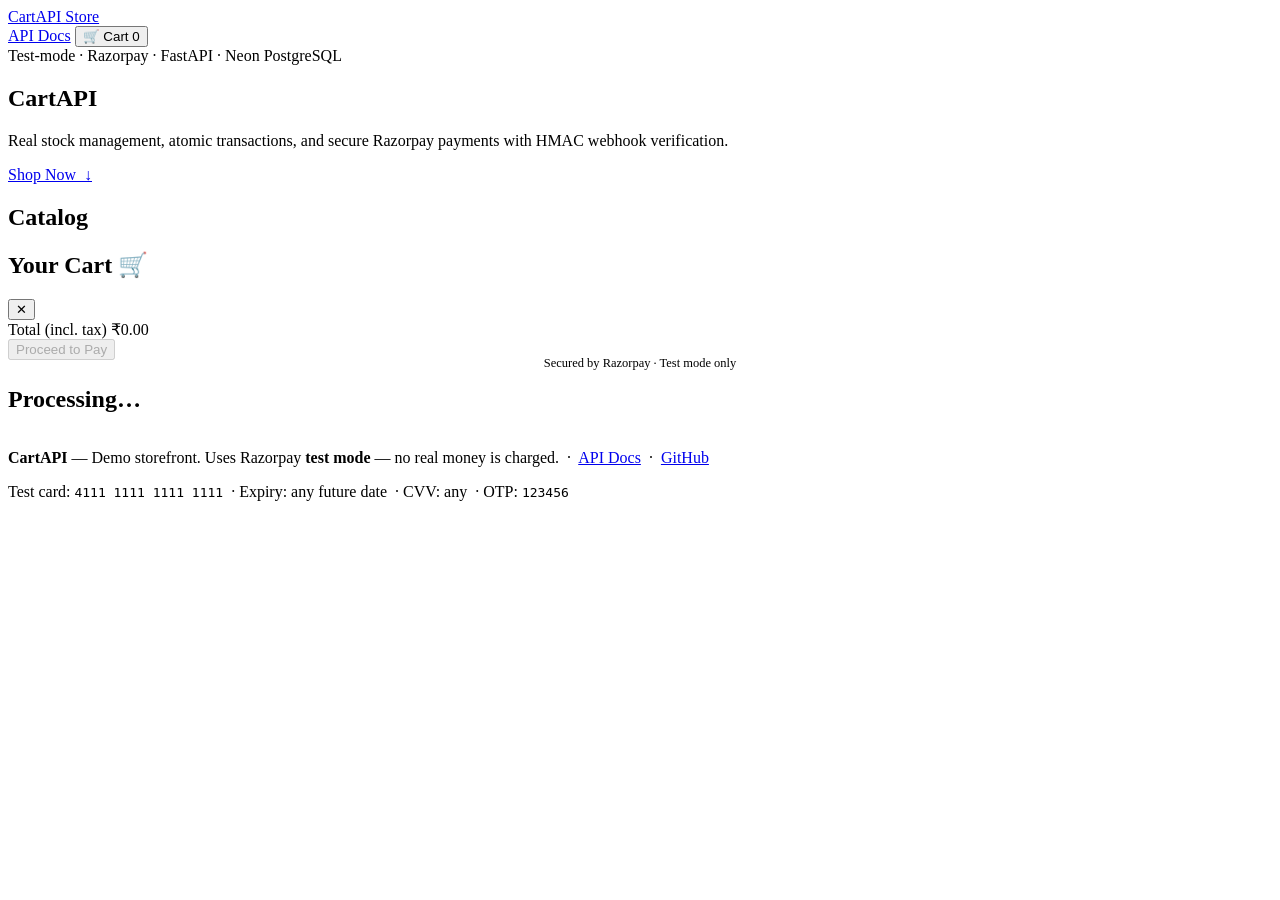
==== app/static/index.html @ 461b0107 "feat(storefront): add light-themed demo storefront with Razorpay checkout" ====
<!DOCTYPE html>
<html lang="en">
<head>
  <meta charset="UTF-8" />
  <meta name="viewport" content="width=device-width, initial-scale=1.0" />

  <!-- SEO -->
  <title>CartAPI Store — Stationery Shop Demo</title>
  <meta name="description"
    content="A polished e-commerce demo storefront powered by CartAPI. Browse stationery, add to cart, and complete a Razorpay test-mode payment." />

  <!-- Razorpay Checkout SDK (loaded before our JS) -->
  <script src="https://checkout.razorpay.com/v1/checkout.js"></script>

  <!-- Design system -->
  <link rel="stylesheet" href="/static/style.css" />
</head>
<body>

<!-- ── Navigation ──────────────────────────────────────────────────────────── -->
<nav id="navbar">
  <a href="/static/index.html" class="nav-brand gradient-text">CartAPI&nbsp;Store</a>

  <div class="nav-actions">
    <a href="/docs" class="btn btn-ghost btn-sm" target="_blank" rel="noopener">API Docs</a>

    <button id="cart-btn" aria-label="Open cart">
      🛒 Cart
      <span id="cart-count" class="hidden">0</span>
    </button>
  </div>
</nav>

<!-- ── Hero ────────────────────────────────────────────────────────────────── -->
<section id="hero">
  <div class="hero-badge">
    <span class="dot"></span>
    Test-mode · Razorpay · FastAPI · Neon PostgreSQL
  </div>

  <h1><span class="gradient-text">CartAPI</span></h1>

  <p>
    Real stock management, atomic transactions, and secure Razorpay payments
    with HMAC webhook verification.
  </p>

  <a href="#store" class="btn btn-primary">
    Shop Now&nbsp; ↓
  </a>
</section>

<!-- ── Product Catalog ──────────────────────────────────────────────────────── -->
<section id="store">
  <div id="store-header">
    <h2>Catalog</h2>
    <span id="product-count"></span>
  </div>
  <div id="product-grid">
    <!-- Cards injected by app.js -->
  </div>
</section>

<!-- ── Cart Drawer ──────────────────────────────────────────────────────────── -->
<div id="cart-overlay" role="dialog" aria-modal="true" aria-label="Shopping cart"></div>

<aside id="cart-drawer">
  <div class="cart-header">
    <h2>Your Cart 🛒</h2>
    <button id="cart-close" aria-label="Close cart">✕</button>
  </div>

  <div id="cart-items">
    <!-- Items injected by app.js -->
  </div>

  <div class="cart-footer">
    <div class="cart-total-row">
      <span class="cart-total-label">Total (incl. tax)</span>
      <span class="cart-total-amount gradient-text" id="cart-total">₹0.00</span>
    </div>

    <button id="checkout-btn" class="btn btn-primary" disabled>
      Proceed to Pay
    </button>

    <p style="font-size:0.78rem;color:var(--text-muted);text-align:center;margin:-4px 0">
      Secured by Razorpay · Test mode only
    </p>
  </div>
</aside>

<!-- ── Checkout / Status Modal ──────────────────────────────────────────────── -->
<div id="modal-overlay" role="dialog" aria-modal="true" aria-labelledby="modal-title">
  <div id="modal">
    <div class="spinner" id="modal-spinner"></div>
    <div class="modal-icon" id="modal-icon"></div>
    <h2 id="modal-title">Processing…</h2>
    <div id="modal-body"></div>
    <div id="modal-actions" style="display:flex;gap:12px;justify-content:center;margin-top:8px"></div>
  </div>
</div>

<!-- ── Toast Container ──────────────────────────────────────────────────────── -->
<div id="toast-container" aria-live="polite"></div>

<!-- ── Footer ───────────────────────────────────────────────────────────────── -->
<footer>
  <p>
    <strong>CartAPI</strong> — Demo storefront.
    Uses Razorpay <strong>test mode</strong> — no real money is charged.
    &nbsp;·&nbsp;
    <a href="/docs" target="_blank" rel="noopener">API Docs</a>
    &nbsp;·&nbsp;
    <a href="https://github.com/deoreparth700-design/Cart-API" target="_blank" rel="noopener">GitHub</a>
  </p>
  <p style="margin-top:6px">
    Test card: <code style="color:var(--accent-start)">4111 1111 1111 1111</code>
    &nbsp;· Expiry: any future date &nbsp;· CVV: any &nbsp;· OTP: <code style="color:var(--accent-start)">123456</code>
  </p>
</footer>

<!-- SPA logic -->
<script src="/static/app.js"></script>
</body>
</html>
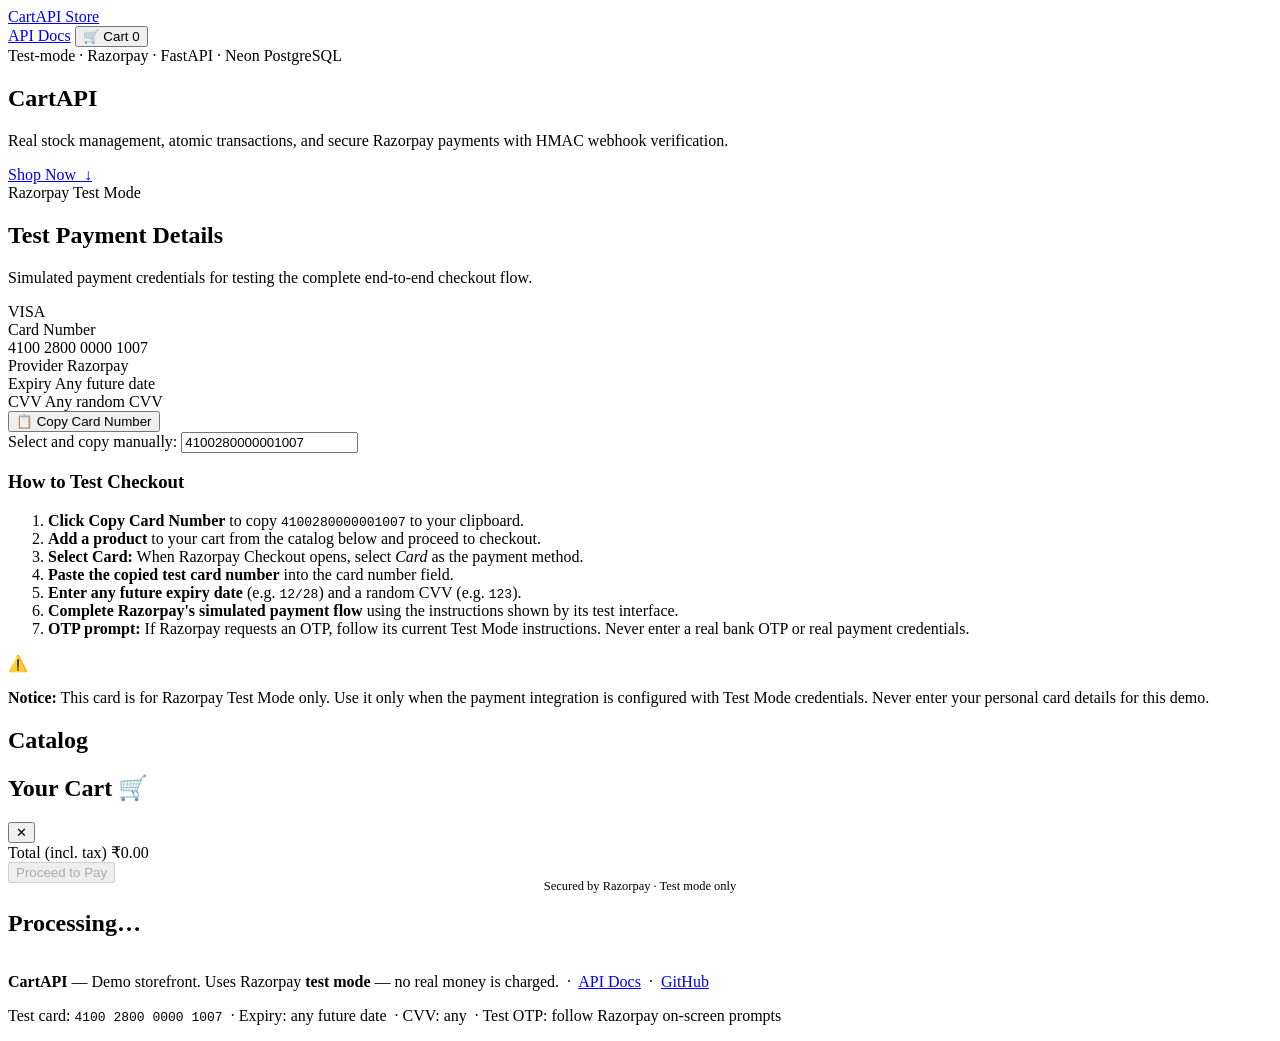
==== commit eae2e5e8: "docs(storefront): add Razorpay test payment card details and instructions" ====
--- a/app/static/index.html
+++ b/app/static/index.html
@@ -48,6 +48,88 @@
   <a href="#store" class="btn btn-primary">
     Shop Now&nbsp; ↓
   </a>
+</section>
+
+<!-- ── Test Payment Details ────────────────────────────────────────────────── -->
+<section id="test-payment" class="test-payment-section" aria-labelledby="test-payment-title">
+  <div class="test-payment-container">
+    <div class="test-payment-header">
+      <div class="test-payment-badge">
+        <span class="dot"></span>
+        Razorpay Test Mode
+      </div>
+      <h2 id="test-payment-title">Test Payment Details</h2>
+      <p class="test-payment-subtitle">
+        Simulated payment credentials for testing the complete end-to-end checkout flow.
+      </p>
+    </div>
+
+    <div class="test-payment-grid">
+      <!-- Left column: Visual test card & copy button -->
+      <div class="test-card-col">
+        <div class="virtual-card">
+          <div class="virtual-card-top">
+            <div class="card-chip" aria-hidden="true"></div>
+            <span class="card-network">VISA</span>
+          </div>
+
+          <div class="virtual-card-number-wrap">
+            <span class="virtual-card-label">Card Number</span>
+            <div class="virtual-card-number" id="test-card-display">4100 2800 0000 1007</div>
+          </div>
+
+          <div class="virtual-card-bottom">
+            <div class="card-meta-item">
+              <span class="virtual-card-label">Provider</span>
+              <span class="virtual-card-val">Razorpay</span>
+            </div>
+            <div class="card-meta-item">
+              <span class="virtual-card-label">Expiry</span>
+              <span class="virtual-card-val">Any future date</span>
+            </div>
+            <div class="card-meta-item">
+              <span class="virtual-card-label">CVV</span>
+              <span class="virtual-card-val">Any random CVV</span>
+            </div>
+          </div>
+        </div>
+
+        <div class="card-actions">
+          <button type="button" id="copy-card-btn" class="btn btn-primary copy-btn" aria-label="Copy test card number 4100280000001007">
+            <span class="copy-icon" aria-hidden="true">📋</span>
+            <span id="copy-btn-text">Copy Card Number</span>
+          </button>
+          <span id="copy-status" class="copy-status-text" role="status" aria-live="polite"></span>
+
+          <div id="copy-fallback-wrap" class="copy-fallback-wrap hidden">
+            <label for="copy-fallback-input" class="copy-fallback-label">Select and copy manually:</label>
+            <input type="text" id="copy-fallback-input" readonly value="4100280000001007" />
+          </div>
+        </div>
+      </div>
+
+      <!-- Right column: Instructions and safety notice -->
+      <div class="test-instructions-col">
+        <h3>How to Test Checkout</h3>
+        <ol class="test-steps-list">
+          <li><strong>Click Copy Card Number</strong> to copy <code>4100280000001007</code> to your clipboard.</li>
+          <li><strong>Add a product</strong> to your cart from the catalog below and proceed to checkout.</li>
+          <li><strong>Select Card:</strong> When Razorpay Checkout opens, select <em>Card</em> as the payment method.</li>
+          <li><strong>Paste the copied test card number</strong> into the card number field.</li>
+          <li><strong>Enter any future expiry date</strong> (e.g. <code>12/28</code>) and a random CVV (e.g. <code>123</code>).</li>
+          <li><strong>Complete Razorpay's simulated payment flow</strong> using the instructions shown by its test interface.</li>
+          <li><strong>OTP prompt:</strong> If Razorpay requests an OTP, follow its current Test Mode instructions. Never enter a real bank OTP or real payment credentials.</li>
+        </ol>
+
+        <div class="test-notice-box" role="note">
+          <span class="notice-icon" aria-hidden="true">⚠️</span>
+          <p>
+            <strong>Notice:</strong> This card is for Razorpay Test Mode only. Use it only when the payment integration is configured with Test Mode credentials. Never enter your personal card details for this demo.
+          </p>
+        </div>
+      </div>
+    </div>
+  </div>
 </section>
 
 <!-- ── Product Catalog ──────────────────────────────────────────────────────── -->
@@ -115,8 +197,8 @@
     <a href="https://github.com/deoreparth700-design/Cart-API" target="_blank" rel="noopener">GitHub</a>
   </p>
   <p style="margin-top:6px">
-    Test card: <code style="color:var(--accent-start)">4111 1111 1111 1111</code>
-    &nbsp;· Expiry: any future date &nbsp;· CVV: any &nbsp;· OTP: <code style="color:var(--accent-start)">123456</code>
+    Test card: <code style="color:var(--accent-start)">4100 2800 0000 1007</code>
+    &nbsp;· Expiry: any future date &nbsp;· CVV: any &nbsp;· Test OTP: follow Razorpay on-screen prompts
   </p>
 </footer>
 
